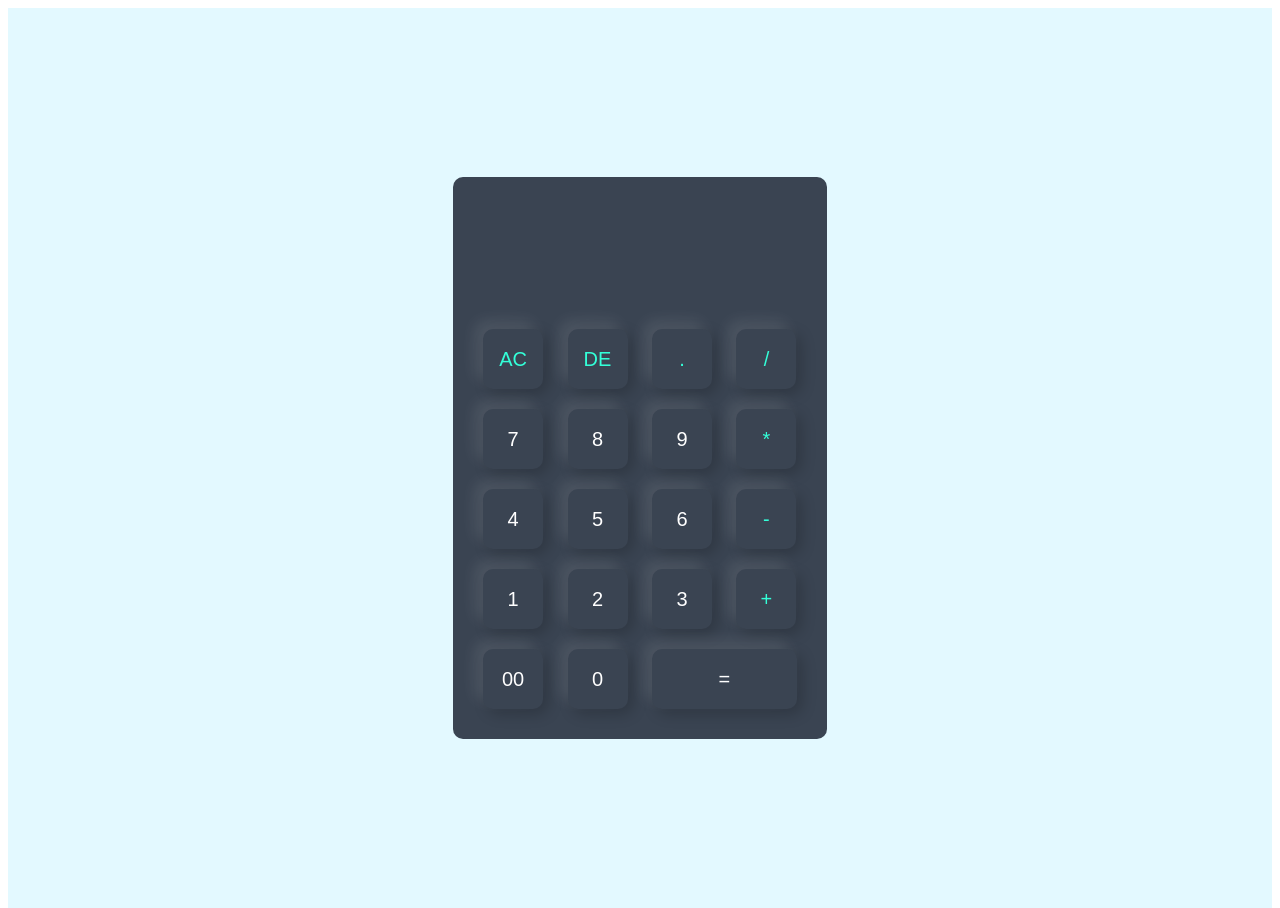
==== index.html @ 8ca017c6 "Initial commit" ====
<!DOCTYPE html>
<html>

<head>
  <meta charset="utf-8">
  <meta name="viewport" content="width=device-width">
  <title>Calculator</title>
  <link href="style.css" rel="stylesheet" type="text/css" />
  <link rel="icon" href="calculate.png"/>
</head>
  
<body>
  <div class="container">
    <div class="calculator">
      <form>
        <div class="output">
          <input type="text" name="display">
        </div>
        <div>
          <input type="button" value="AC" onclick="display.value =''" class="clr">
          <input type="button" value="DE" onclick="display.value = display.value.toString().slice(0,-1)" class="clr">
          <input type="button" value="." onclick="display.value +='.'" class="clr">
          <input type="button" value="/" onclick="display.value +='/'" class="clr">
        </div>
         <div>
          <input type="button" value="7" onclick="display.value +='7'">
          <input type="button" value="8" onclick="display.value +='8'">
          <input type="button" value="9" onclick="display.value +='9'">
          <input type="button" value="*" onclick="display.value +='*'" class="clr">
        </div>
         <div>
          <input type="button" value="4" onclick="display.value +='4'">
          <input type="button" value="5" onclick="display.value +='5'">
          <input type="button" value="6" onclick="display.value +='6'">
          <input type="button" value="-" onclick="display.value +='-'" class="clr">
        </div>
         <div>
          <input type="button" value="1" onclick="display.value +='1'">
          <input type="button" value="2" onclick="display.value +='2'">
          <input type="button" value="3" onclick="display.value +='3'">
          <input type="button" value="+" onclick="display.value +='+'" class="clr">
        </div>
         <div>
          <input type="button" value="00" onclick="display.value +='00'">
          <input type="button" value="0" onclick="display.value +='0'">
          <input type="button" value="=" onclick="display.value=eval(display.value)" class="equal operator">
        </div>
      </form>
    </div>
  </div>
</body>

</html>
---- style.css ----
html {
  height: 100%;
  width: 100%;
  font-family:'Poppins',sans-serif;
  box-sizing:border-box;
}
.container{
  width:100%;
  height:100vh;
  background: #e3f9ff;
  display:flex;
  align-items: center;
  justify-content: center;
}
.calculator{
  background:#3a4452;
  padding:20px;
  border-radius:10px;
  
}
.calculator form input{
  border:0;
  outline:0;
  width:60px;
  height:60px;
  border-radius:10px;
  box-shadow: -8px -8px 15px rgba(255,255,255,0.1),5px 5px 15px rgba(0,0,0,0.2);
  background: transparent;
  font-size: 20px;
  color:#fff;
  cursor:pointer;
  margin:10px;
}
form .output{
  display:flex;
  justify-content: flex-end;
  margin:20px 0;
  color:white;
}
form .output input{
  text-align: right;
  flex:1;
  font-size:45px;
  box-shadow:none;
  color:white;
}
form input.equal{
  width:145px;
}
form input.clr{
  color:#33ffd8;
}
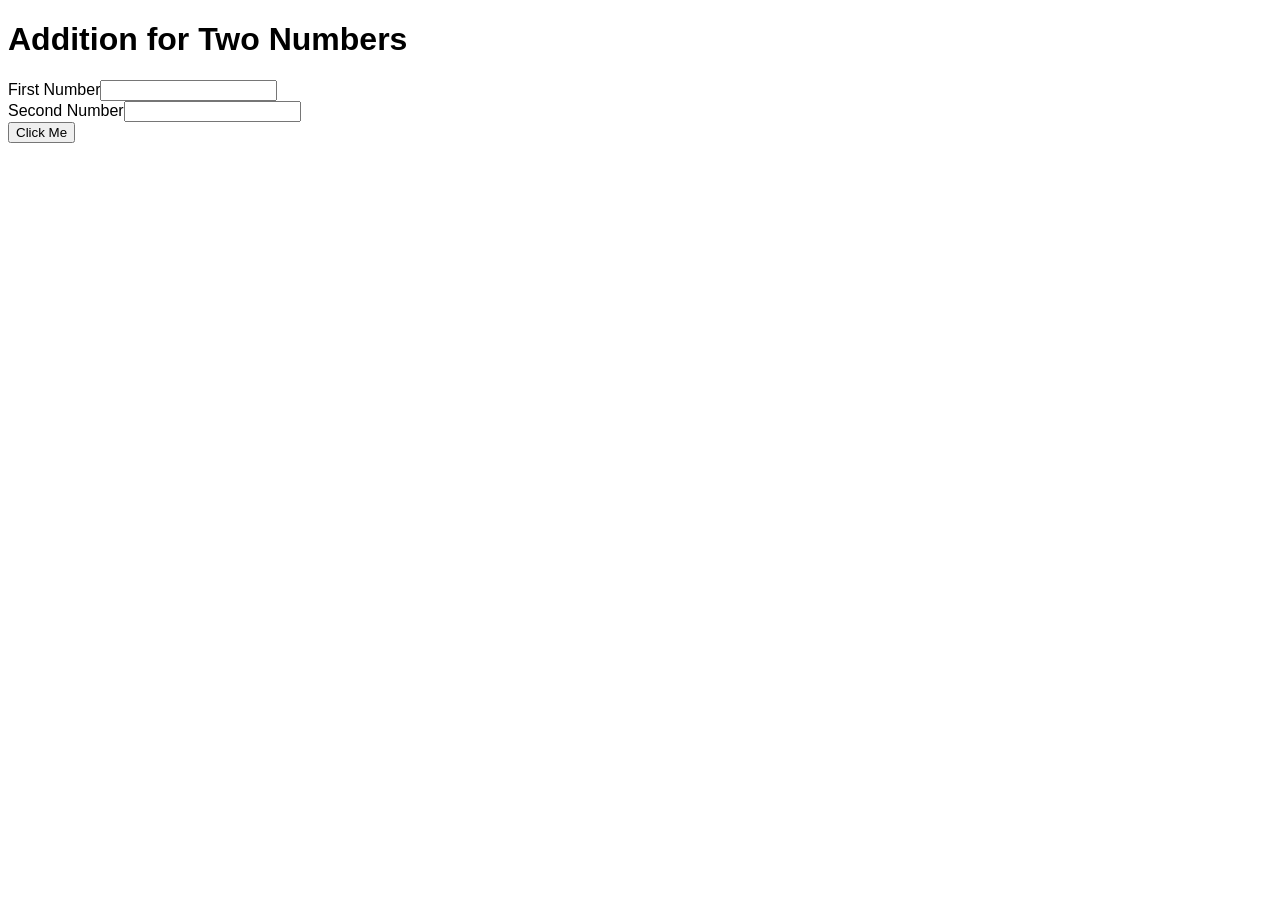
==== commit 288b12f8: "Update index.html" ====
--- a/index.html
+++ b/index.html
@@ -4,50 +4,34 @@
 <head>
   <meta charset="utf-8">
   <meta name="viewport" content="width=device-width">
-  <title>Calculator</title>
+  <title>replit</title>
   <link href="style.css" rel="stylesheet" type="text/css" />
-  <link rel="icon" href="calculate.png"/>
 </head>
-  
+
 <body>
-  <div class="container">
-    <div class="calculator">
-      <form>
-        <div class="output">
-          <input type="text" name="display">
-        </div>
-        <div>
-          <input type="button" value="AC" onclick="display.value =''" class="clr">
-          <input type="button" value="DE" onclick="display.value = display.value.toString().slice(0,-1)" class="clr">
-          <input type="button" value="." onclick="display.value +='.'" class="clr">
-          <input type="button" value="/" onclick="display.value +='/'" class="clr">
-        </div>
-         <div>
-          <input type="button" value="7" onclick="display.value +='7'">
-          <input type="button" value="8" onclick="display.value +='8'">
-          <input type="button" value="9" onclick="display.value +='9'">
-          <input type="button" value="*" onclick="display.value +='*'" class="clr">
-        </div>
-         <div>
-          <input type="button" value="4" onclick="display.value +='4'">
-          <input type="button" value="5" onclick="display.value +='5'">
-          <input type="button" value="6" onclick="display.value +='6'">
-          <input type="button" value="-" onclick="display.value +='-'" class="clr">
-        </div>
-         <div>
-          <input type="button" value="1" onclick="display.value +='1'">
-          <input type="button" value="2" onclick="display.value +='2'">
-          <input type="button" value="3" onclick="display.value +='3'">
-          <input type="button" value="+" onclick="display.value +='+'" class="clr">
-        </div>
-         <div>
-          <input type="button" value="00" onclick="display.value +='00'">
-          <input type="button" value="0" onclick="display.value +='0'">
-          <input type="button" value="=" onclick="display.value=eval(display.value)" class="equal operator">
-        </div>
-      </form>
+  <div class="hero">
+    <h1>Addition for Two Numbers</h1>
+    <div class="input">
+      <label>First Number<input type="number" id="first"></label><br>
+      <label>Second Number<input type="number" id="second"></label><br>
+      <input type="button" onclick="cal()" value="Click Me">
+      <p id="ans"></p>
     </div>
   </div>
+
+  <script>
+    function cal() {
+      var firstNumber = parseFloat(document.getElementById("first").value);
+      var secondNumber = parseFloat(document.getElementById("second").value);
+
+      if (!isNaN(firstNumber) && !isNaN(secondNumber)) {
+        var sum = firstNumber + secondNumber;
+        document.getElementById("ans").textContent = "Sum: " + sum;
+      } else {
+        document.getElementById("ans").textContent = "Invalid input. Please enter valid numbers.";
+      }
+    }
+  </script>
 </body>
 
 </html>
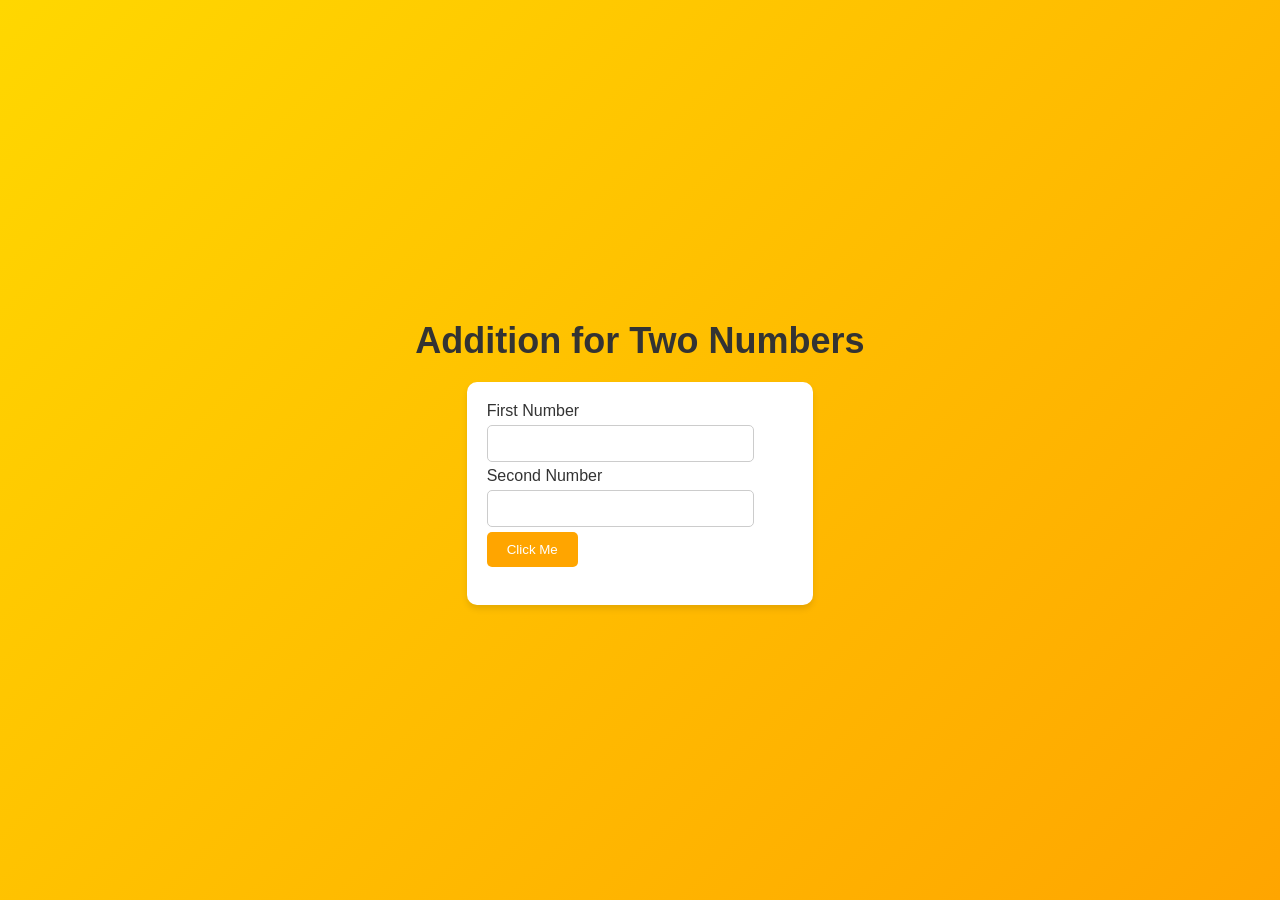
==== commit ffe0acc2: "Update index.html" ====
--- a/index.html
+++ b/index.html
@@ -4,7 +4,7 @@
 <head>
   <meta charset="utf-8">
   <meta name="viewport" content="width=device-width">
-  <title>replit</title>
+  <title>Addition</title>
   <link href="style.css" rel="stylesheet" type="text/css" />
 </head>
 
@@ -21,11 +21,11 @@
 
   <script>
     function cal() {
-      var firstNumber = parseFloat(document.getElementById("first").value);
-      var secondNumber = parseFloat(document.getElementById("second").value);
+      let firstNumber = parseFloat(document.getElementById("first").value);
+      let secondNumber = parseFloat(document.getElementById("second").value);
 
       if (!isNaN(firstNumber) && !isNaN(secondNumber)) {
-        var sum = firstNumber + secondNumber;
+        let sum = firstNumber + secondNumber;
         document.getElementById("ans").textContent = "Sum: " + sum;
       } else {
         document.getElementById("ans").textContent = "Invalid input. Please enter valid numbers.";
--- a/style.css
+++ b/style.css
@@ -1,52 +1,54 @@
-html {
-  height: 100%;
-  width: 100%;
-  font-family:'Poppins',sans-serif;
-  box-sizing:border-box;
+body {
+  margin: 0;
+  font-family: Arial, sans-serif;
+  background-color: #f0f0f0;
 }
-.container{
-  width:100%;
-  height:100vh;
-  background: #e3f9ff;
-  display:flex;
+
+.hero {
+  display: flex;
+  flex-direction: column;
   align-items: center;
   justify-content: center;
+  height: 100vh;
+  background: linear-gradient(135deg, #FFD700, #FFA500);
+  color: #333;
 }
-.calculator{
-  background:#3a4452;
-  padding:20px;
-  border-radius:10px;
-  
+
+.hero h1 {
+  font-size: 36px;
+  margin-bottom: 20px;
 }
-.calculator form input{
-  border:0;
-  outline:0;
-  width:60px;
-  height:60px;
-  border-radius:10px;
-  box-shadow: -8px -8px 15px rgba(255,255,255,0.1),5px 5px 15px rgba(0,0,0,0.2);
-  background: transparent;
-  font-size: 20px;
-  color:#fff;
-  cursor:pointer;
-  margin:10px;
+
+.input {
+  background-color: #fff;
+  padding: 20px;
+  border-radius: 10px;
+  box-shadow: 0 4px 6px rgba(0, 0, 0, 0.1);
 }
-form .output{
-  display:flex;
-  justify-content: flex-end;
-  margin:20px 0;
-  color:white;
+
+input[type="number"] {
+  width: 80%;
+  padding: 10px;
+  margin: 5px 0;
+  border: 1px solid #ccc;
+  border-radius: 5px;
 }
-form .output input{
-  text-align: right;
-  flex:1;
-  font-size:45px;
-  box-shadow:none;
-  color:white;
+
+input[type="button"] {
+  background-color: #FFA500;
+  color: #fff;
+  border: none;
+  padding: 10px 20px;
+  border-radius: 5px;
+  cursor: pointer;
+  transition: background-color 0.3s ease;
 }
-form input.equal{
-  width:145px;
+
+input[type="button"]:hover {
+  background-color: #FF6347;
 }
-form input.clr{
-  color:#33ffd8;
+
+#ans {
+  font-size: 18px;
+  margin-top: 10px;
 }
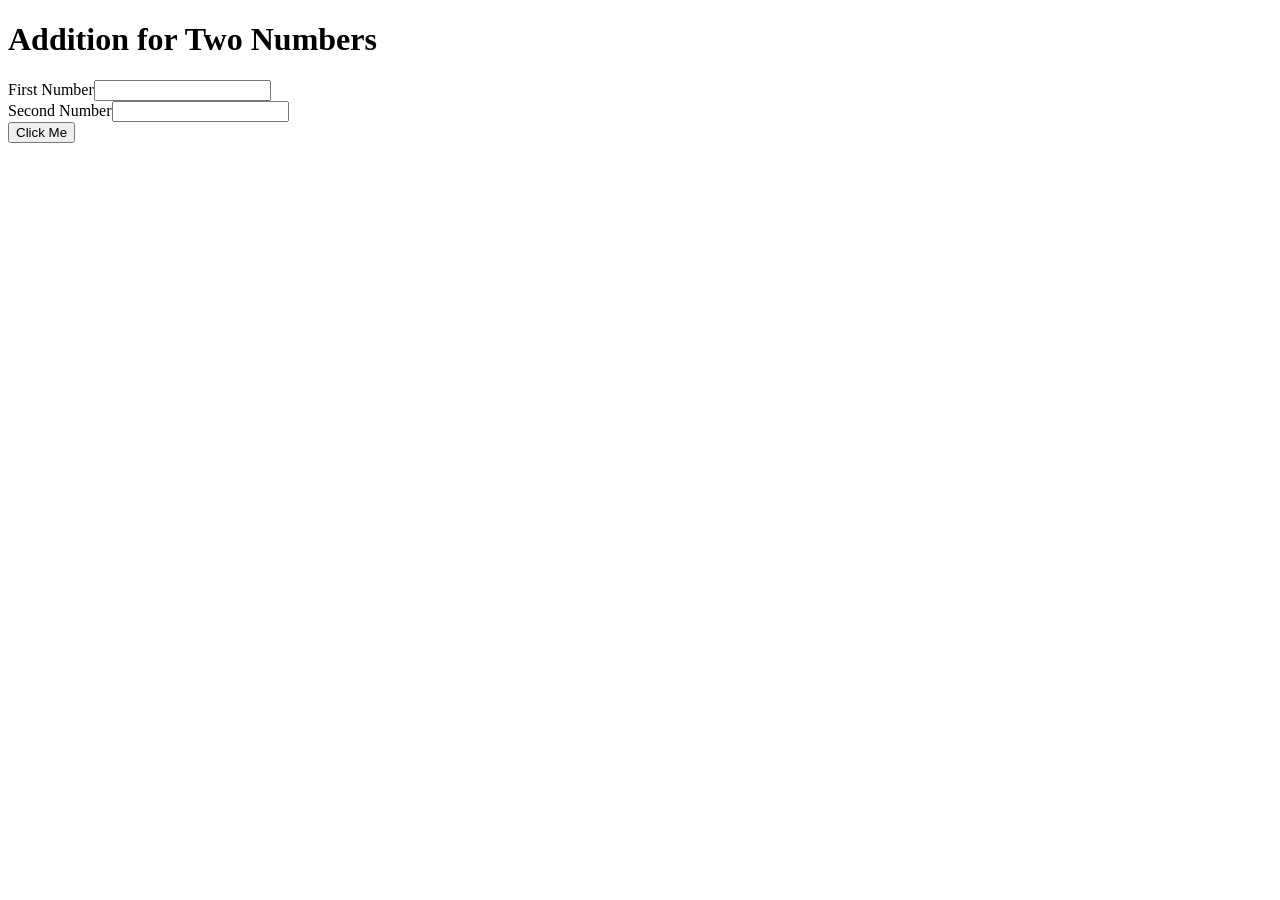
==== commit df873b58: "Update index.html" ====
--- a/index.html
+++ b/index.html
@@ -5,6 +5,7 @@
   <meta charset="utf-8">
   <meta name="viewport" content="width=device-width">
   <title>Addition</title>
+  <link href="Adder.png" rel="icon />
   <link href="style.css" rel="stylesheet" type="text/css" />
 </head>
 
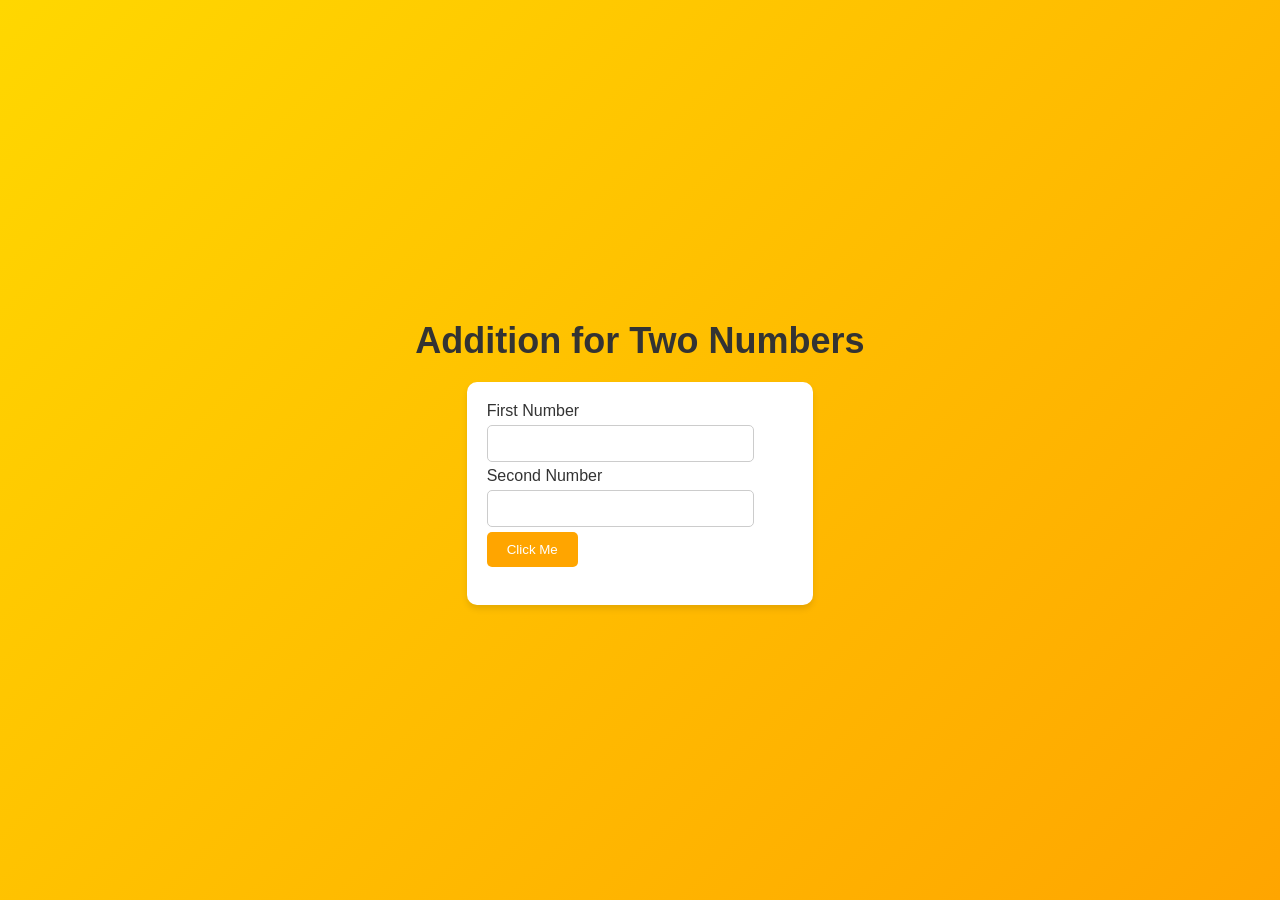
==== commit 07aa3135: "Update index.html" ====
--- a/index.html
+++ b/index.html
@@ -5,7 +5,7 @@
   <meta charset="utf-8">
   <meta name="viewport" content="width=device-width">
   <title>Addition</title>
-  <link href="Adder.png" rel="icon />
+  <link href="Adder.png" rel="icon" />
   <link href="style.css" rel="stylesheet" type="text/css" />
 </head>
 
